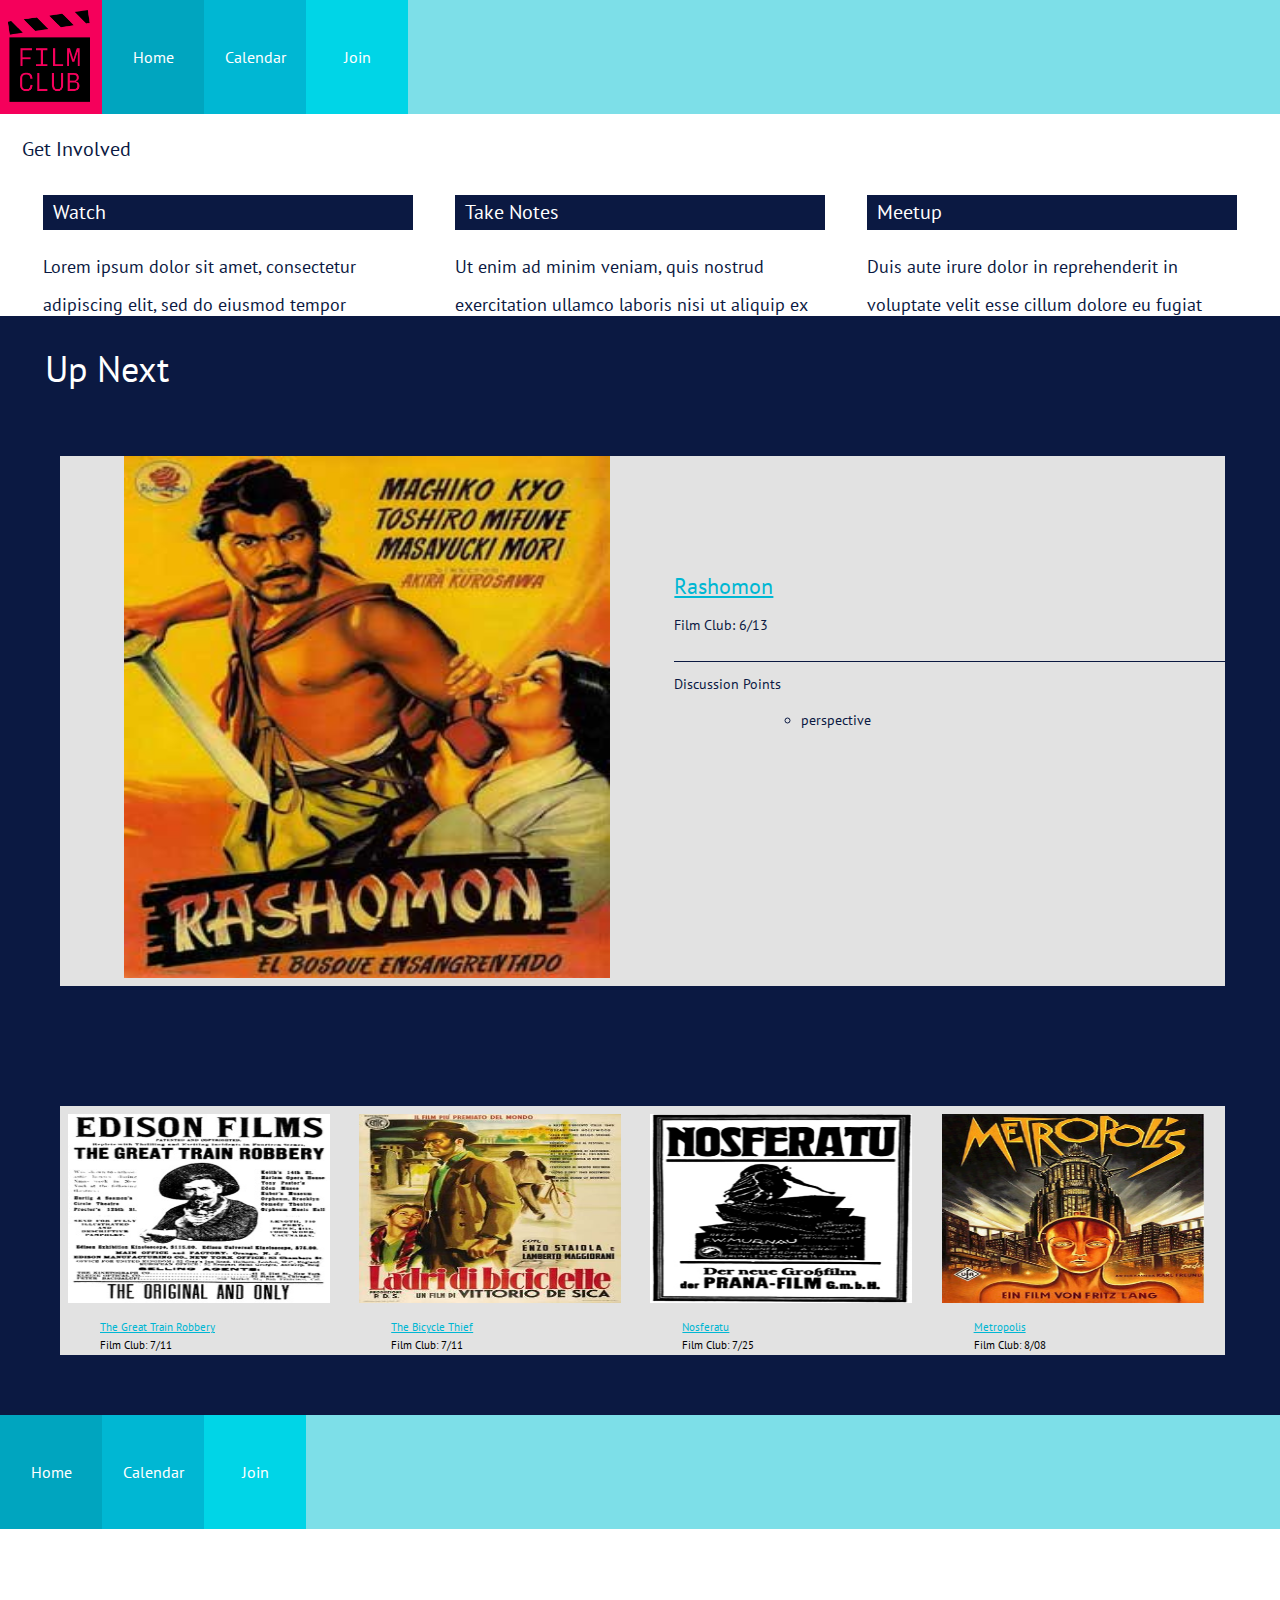
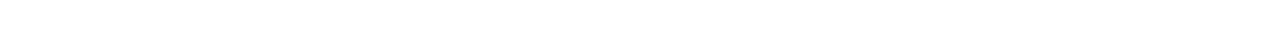
==== index.html @ 74c8f9a1 "updated footer on all pages to include nav, need to fix display on mobile. Adjusted calendar, need t" ====
<!DOCTYPE html>
<html>
  <head>
    <html lang="en">
    <meta charset="utf-8">
    <meta name="lang" content="">
    <meta name="viewport" content="width=device-width, initial-scale=1">
    <!--normalize-->
    <link rel="stylesheet" href="https://necolas.github.io/normalize.css/7.0.0/normalize.css">
    <link rel="stylesheet" href="https://maxcdn.bootstrapcdn.com/font-awesome/4.7.0/css/font-awesome.min.css">
    <link href="https://fonts.googleapis.com/css?family=PT+Sans:400,700" rel="stylesheet">
    <link rel="stylesheet" href="./css/main.css">
    <title>Film Club</title>
  </head>
  <body>
    <header class="navbar">
      <div class="logo-box">
        <div class="logo">
        </div>
      </div>
      <ul>
        <li><a href="index.html">Home</a></li>
        <li><a href="./calendar/index.html">Calendar</a></li>
        <li><a href="./join/index.html">Join</a></li>
      </ul>
    </header>
    <section>
      <h2>Get Involved</h2>
      <div class="involved">
        <div class="watch hz-blue">
          <h2 class="hz-blue-heading">Watch</h2>
          <p>Lorem ipsum dolor sit amet, consectetur adipiscing elit, sed do eiusmod tempor incididunt ut labore et dolore magna aliqua.</p>
          </div>

        <div class="notes hz-blue">
          <h2 class="hz-blue-heading">Take Notes</h2>
         <p>Ut enim ad minim veniam, quis nostrud exercitation ullamco laboris nisi ut aliquip ex ea commodo consequat.</p>

        </div>
        <div class="meetup hz-blue">
          <h2 class="hz-blue-heading">Meetup</h2>
         <p>Duis aute irure dolor in reprehenderit in voluptate velit esse cillum dolore eu fugiat nulla pariatur. Excepteur sint occaecat cupidatat non proident, sunt in culpa qui officia deserunt mollit anim id est laborum.</p>

        </div>
      </div>
      </section>
      <section>
        <div class="big-blue-box"><h2>Up Next</h2>
          <div class="white-box">
            <div class="rashomon">
              <img src="./images/rashomon-poster.jpg" alt="movie poster">
            </div>
            <div class="film-info">
            <h3><a href="https://www.youtube.com/watch?v=7QTrx3YNz7A&t=8s">Rashomon</a></h3>
            <p>Film Club: <b>6/13</b></p>
            <div class="hz-line"></div>
            <p>Discussion Points</p>
            <ul>
              <li id="disc">perspective</li>
              <li id="disc">balance</li>
              <li id="disc">movement</li>
              <li id="disc">emphasis</li>
              <li id="disc">space</li>
            </ul>
           </div>
         </div>

        <!--group of 4 film posters/dates-->
        <div class="upcoming-films">
          <div class="pic pic-one">
            <img src="./images/great-train-poster.jpg" alt="movie poster">
            <figcaption><a href="https://www.youtube.com/watch?v=zuto7qWrplc">The Great Train Robbery</a></figcaption>
            <figcaption class="film-club">Film Club: <strong>7/11</strong></figcaption>
          </div>
          <div class="pic pic-two">
            <img src="./images/bicycle-thief-poster.jpg" alt="movie poster">
            <figcaption><a href="https://www.youtube.com/watch?v=H3jnzXX9mXs">The Bicycle Thief</a></figcaption>
            <figcaption class="film-club">Film Club: <strong>7/11</strong></figcaption>
          </div>
           <div class="pic pic-three">
             <img src="./images/nosferatu-poster.jpg" alt="movie poster">
             <figcaption><a href="https://www.youtube.com/watch?v=FC6jFoYm3xs">Nosferatu</a></figcaption>
             <figcaption class="film-club">Film Club: <strong>7/25</strong></figcaption>
           </div>
           <div class="pic pic-four">
             <img src="./images/metropolis-poster.jpg" alt="movie poster">
             <figcaption><a href="https://www.youtube.com/watch?v=Q0NzALRJifI">Metropolis</a></figcaption>
             <figcaption class="film-club">Film Club: <strong> 8/08</strong></figcaption>
           </div>
         </div>
        </div>
        </div>
      </section>
      <footer>
        <ul>
          <li><a href="../home.html">Home</a></li>
          <li><a href="calendar.html">Calendar</a></li>
          <li><a href="../join/index.html">Join</a></li>
        </ul>

        <p><i class="fa fa-copyright" aria-hidden="true"></i>2017, Film Club</p>
      </footer>

  </body>
</html>
---- css/main.css ----
@font-face{ src: url('https://fonts.googleapis.com/css?family=PT+Sans:400,700');
font-family: 'PT Sans', sans-serif;
}

*{
  box-sizing: border-box;
}

body{
  color: #0B1942;
  background-color: #FFF;
  margin: 0;
  padding: 0;
  font-family: 'PT Sans', sans-serif;
  width: 100vw;
}

.navbar{
  background-color: #7DDFE8;
  width: 100%;
  height: 114px;
  margin: 0;
  padding: 0;
  display: flex;
  flex-flow: row nowrap;
  justify-content: flex-start;
}

.logo-box{
  margin: 0;
  position: absolute;
  height: 114px;
  width: 102px;
  background-color: #f5005B;
}

.logo{
  flex: 1 1 auto;
  position: absolute;
  background-color: #F5005B;
  background-position: top;
  height: 92px;
  width: 82px;
  margin-top: 10px;
  margin-right: 10px;
  margin-bottom: 14px;
  margin-left: 8px;
  background-size: cover;
  background-repeat: no-repeat;
  background-image: url('../images/filmclub.png');
}

ul{
  list-style: none;
  display: flex;
  flex-flow: column nowrap;
  margin: 0;
  padding: 0;
  padding-left: 102px;
  text-decoration: none;
  flex: 1 1 73%;
}
li{
  background-color: #00A5BF;
  height: 38px;
  width: 100%;
  text-align: center;
  margin: 0;
  padding: 0;
  padding-left: 102px;
  color: #FFF;
  line-height: 38px;
}

li>a{
  color: #FFF;
  text-decoration: none;
  padding-left: 102px;
}

footer li>a{
  padding-left: 0;
}

ul:first-child, ul:nth-child(3){
  margin: 0;
}

li:nth-of-type(2){
  background-color: #00B7D3;
}
li:nth-of-type(3){
  background-color: #00D5E7;
}

h2{
  font-family: 'PT Sans', sans-serif;
  font-size: 20px;
  font-weight: lighter;
}
p{
  font-family: 'PT Sans', sans-serif;
  font-size: 11px;
  line-height: 1.9;
}
section{
  text-align: left;
  margin: 22px;
}

.hz-blue-heading{
  background-color: #0B1942;
  color: #FFF;
  height: 35px;
  width: 100%;
  line-height: 35px;
  padding-left: 10px;
  font-family: 'PT Sans', sans-serif;
  font-size: 18px;
  font-weight: lighter;
}
section:nth-child(3){
  margin: 0;
}
.big-blue-box{
  display: flex;
  flex-direction: column;
  justify-content: space-between;
  align-items: flex-start;
  width: 100%;
  background: #0B1942;
  color: #FFF;
  font-family: 'PT Sans', sans-serif;
  font-weight: lighter;
  font-size: 28px;
}

.big-blue-box>h2{
  margin-top: 3.2vh;
  margin-bottom: 0.5vh;
  margin-left: 5vh;
  font-family: 'PT Sans', sans-serif;
  font-weight: lighter;
  font-size: 36px;
}

.white-box{
  background-color: #E2E2E2;
  width: 91%;
  height: 51vh;
  /*height: 48vh;*/
  margin: 4.688vw;
  flex: 1 1 100%;
  z-index: 1;
  display: flex;
  flex-flow: row nowrap;
  justify-content: space-between;
  align-items: center;
}

.rashomon{
  z-index: 2;
  margin: 0;
  flex: 1 1 50%;
}

.rashomon>img{
  height: 42vh;
  width: 38vw;
  margin: 0 3vw;
  margin-bottom: 3.5vh;
  /*height: 35vh;
  width: 37vw;*/
  padding: 0;
  /*margin: 0 5vw;
  margin-top: 0;
  margin-bottom: 7vw;*/
}
.film-info{
  /*z-index: 2;*/
  /*color: #00B7D3;*/
  flex: 1 1 48%;
}

h3{
  margin: 0;
}

h3>a{
  color: #00B7D3;
  margin: 0;
  font-family: 'PT Sans', sans-serif;
  font-weight: lighter;
  font-size: 22px;
  line-height: 0;
}


.film-info>p{
  font-family: 'PT Sans', sans-serif;
  font-weight: lighter;
  font-size: 14px;
  color: #0B1942;
  line-height: 1;
  margin-top: 15px;
  margin-bottom: 15px;
}

.hz-line{
  border-bottom: 1px solid #0B1942;
  margin-right: 25px;
}

.film-info>ul{
  height: 18vh;
}

hr{
margin: 15px 0;
margin-right: 20px;
color: #0B1942;
}
.white-box>ul{
  width: 44vw;
}

#disc{
  list-style: circle;
  color: #0B1942;
  background-color: inherit;
  font-family: 'PT Sans', sans-serif;
  margin-left: 25px;
  font-size: 14px;
  font-weight: lighter;
  /*height: 38px;*/
  width: 36vw;
  text-align: inherit;
  line-height: 0;
}

.upcoming-films{
  background-color: #E2E2E2;
  display: flex;
  flex-flow: row wrap;
  justify-content: center;
  align-content: flex-start;
  margin: 4.688vw;
  padding: 0;
  color: #000;
  width: 91vw;
}

.pic{
  flex: 1 1 48%;
}
.pic img{
  /*flex-basis: 45%;*/
  margin: 10px 10px;
  width: 90%;
  /*width: 41vw;*/
  height: 42vh;
}

section:nth-of-type(3){
  margin: 0;
}

figcaption>a{
  color: #00B7D3;
  font-family: 'PT Sans', sans-serif;
  font-weight: lighter;
  font-size: 11px;
  margin: 0;
  padding: 0;
  /*margin-left: 10px;*/
}

figcaption{
  color: ##0B1942;
  font-family: 'PT Sans', sans-serif;
  /*font-weight: lighter;*/
  font-size: 11px;
  margin: 0;
  margin-left: 3.125vw;
  line-height: 1.8px;
  padding: 8px 0;
}

footer{
  background-color: #7DDFE8;
  color: #FFF;
  text-align: center;
  height: 70px;
  text-align: center;
}

footer>p{
    margin: 0;
    font-size: 18px;
    line-height: 70px;
}

@media (min-width: 545px) {
  .involved{
    display: flex;
    flex-flow: row nowrap;
    justify-content: center;
    align-items: flex-start;
  }

  .watch, .notes, .meetup{
    margin: 0 10px;
  }

  .white-box{
    width: 91%;
    height: 67vh;
  }

  .rashomon>img{
    height: 58vh;
    width: 38vw;
    padding: 0;
    margin: 0 5vw;
  }

  .upcoming-films{
    flex-flow: row nowrap;
    justify-content: space-around;
}

  .pic img{
    /*flex-basis: 45%;*/
    margin: 8px;
    flex: 1 1 20%;
    /*width: 46%;*/
    height: 21vh;
  }

  ul{
    flex-flow: row nowrap;
  }
  li{
    height: 114px;
    width: 102px;
    padding-left: 0;
  }

  li>a{
    padding-left: 0;
    line-height: 114px;
  }

.involved{
  display: flex;
  flex-flow: row nowrap;
  justify-content: space-around;
  align-items: flex-start;
}

  .hz-blue{
    flex-basis: 30%;
  }

  .hz-blue-heading{
    font-size: 20px;
  }
  p{
    font-size: 18px;
    height: 28px;
    line-height: 38px;
  }
  footer>ul{
    padding-left: 0;
  }

  footer{

    text-align: center;
    height: 114px;
  }

  footer>p{
      margin: 0;
      font-size: 18px;
      line-height: 114px;
  }

}

@media (min-width: 769px) {

}
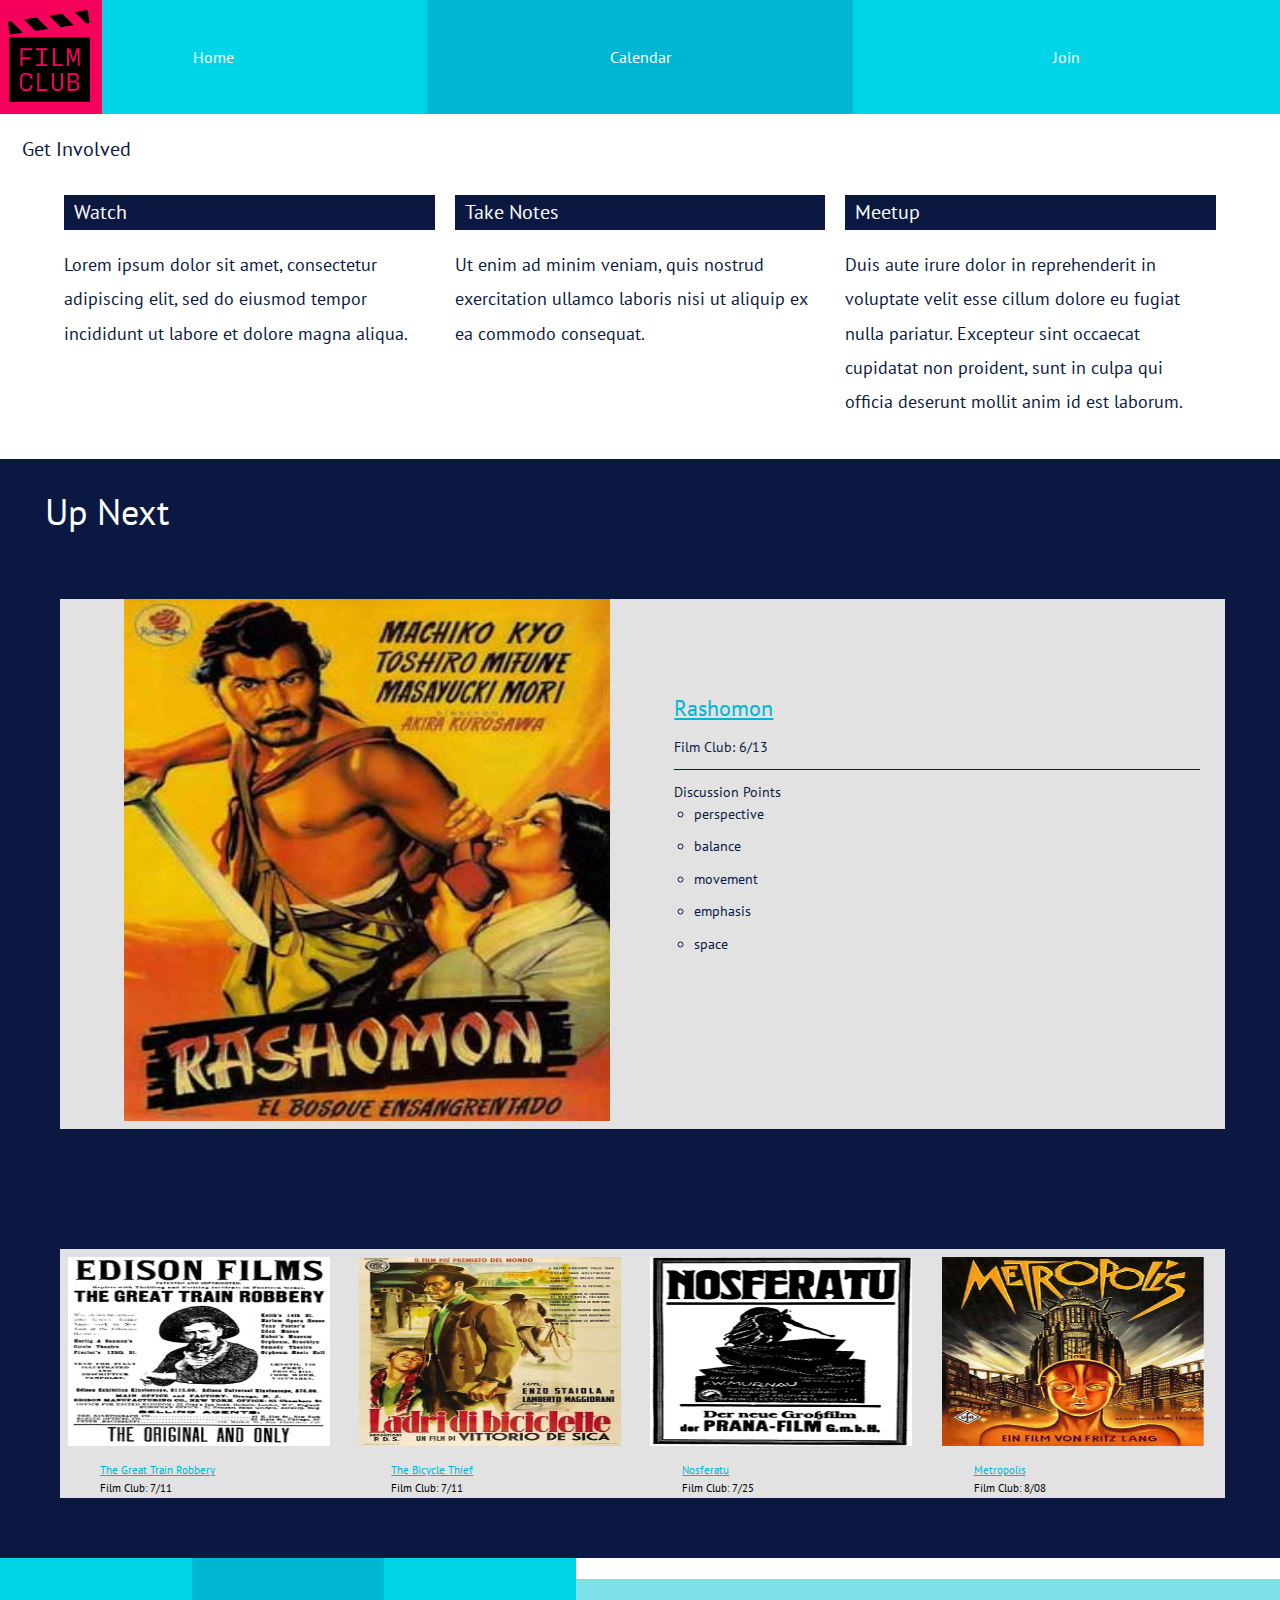
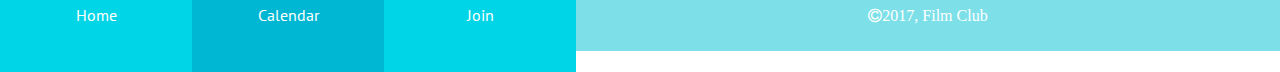
==== commit 041147a2: "updated home page tablet page and footer" ====
--- a/index.html
+++ b/index.html
@@ -1,105 +1,108 @@
 <!DOCTYPE html>
-<html>
-  <head>
-    <html lang="en">
-    <meta charset="utf-8">
-    <meta name="lang" content="">
-    <meta name="viewport" content="width=device-width, initial-scale=1">
-    <!--normalize-->
-    <link rel="stylesheet" href="https://necolas.github.io/normalize.css/7.0.0/normalize.css">
-    <link rel="stylesheet" href="https://maxcdn.bootstrapcdn.com/font-awesome/4.7.0/css/font-awesome.min.css">
-    <link href="https://fonts.googleapis.com/css?family=PT+Sans:400,700" rel="stylesheet">
-    <link rel="stylesheet" href="./css/main.css">
-    <title>Film Club</title>
-  </head>
-  <body>
-    <header class="navbar">
-      <div class="logo-box">
-        <div class="logo">
+<html lang="en">
+
+<head>
+  <meta charset="utf-8">
+  <meta name="viewport" content="width=device-width, initial-scale=1">
+  <!--normalize-->
+  <link rel="stylesheet" href="https://necolas.github.io/normalize.css/7.0.0/normalize.css">
+  <link rel="stylesheet" href="https://maxcdn.bootstrapcdn.com/font-awesome/4.7.0/css/font-awesome.min.css">
+  <link href="https://fonts.googleapis.com/css?family=PT+Sans:400,700" rel="stylesheet">
+  <link rel="stylesheet" href="./css/main.css">
+  <title>Film Club</title>
+</head>
+
+<body>
+  <header class="navbar">
+    <div class="logo-box">
+      <div class="logo">
+      </div>
+    </div>
+    <ul>
+      <li id="home"><a href="index.html">Home</a></li>
+      <li id="calendar"><a href="./calendar/index.html">Calendar</a></li>
+      <li id="join"><a href="./join/index.html">Join</a></li>
+    </ul>
+  </header>
+  <section>
+    <h2>Get Involved</h2>
+    <div class="involved">
+      <div class="watch hz-blue">
+        <h2 class="hz-blue-heading">Watch</h2>
+        <p>Lorem ipsum dolor sit amet, consectetur adipiscing elit, sed do eiusmod tempor incididunt ut labore et dolore magna aliqua.</p>
+      </div>
+
+      <div class="notes hz-blue">
+        <h2 class="hz-blue-heading">Take Notes</h2>
+        <p>Ut enim ad minim veniam, quis nostrud exercitation ullamco laboris nisi ut aliquip ex ea commodo consequat.</p>
+
+      </div>
+      <div class="meetup hz-blue">
+        <h2 class="hz-blue-heading">Meetup</h2>
+        <p>Duis aute irure dolor in reprehenderit in voluptate velit esse cillum dolore eu fugiat nulla pariatur. Excepteur sint occaecat cupidatat non proident, sunt in culpa qui officia deserunt mollit anim id est laborum.</p>
+
+      </div>
+    </div>
+  </section>
+  <section>
+    <div class="big-blue-box">
+      <h2>Up Next</h2>
+      <div class="white-box">
+        <div class="rashomon">
+          <img src="./images/rashomon-poster.jpg" alt="movie poster">
+        </div>
+        <div class="film-info">
+          <h3><a href="https://www.youtube.com/watch?v=7QTrx3YNz7A&t=8s">Rashomon</a></h3>
+          <p>Film Club: <b>6/13</b></p>
+          <div class="hz-line"></div>
+          <p>Discussion Points</p>
+          <ul id="disc">
+            <li id="disc">perspective</li>
+            <li id="disc">balance</li>
+            <li id="disc">movement</li>
+            <li id="disc">emphasis</li>
+            <li id="disc">space</li>
+          </ul>
         </div>
       </div>
-      <ul>
-        <li><a href="index.html">Home</a></li>
-        <li><a href="./calendar/index.html">Calendar</a></li>
-        <li><a href="./join/index.html">Join</a></li>
-      </ul>
-    </header>
-    <section>
-      <h2>Get Involved</h2>
-      <div class="involved">
-        <div class="watch hz-blue">
-          <h2 class="hz-blue-heading">Watch</h2>
-          <p>Lorem ipsum dolor sit amet, consectetur adipiscing elit, sed do eiusmod tempor incididunt ut labore et dolore magna aliqua.</p>
-          </div>
 
-        <div class="notes hz-blue">
-          <h2 class="hz-blue-heading">Take Notes</h2>
-         <p>Ut enim ad minim veniam, quis nostrud exercitation ullamco laboris nisi ut aliquip ex ea commodo consequat.</p>
-
+      <!--group of 4 film posters/dates-->
+      <div class="upcoming-films">
+        <div class="pic pic-one">
+          <img src="./images/great-train-poster.jpg" alt="movie poster">
+          <figcaption><a href="https://www.youtube.com/watch?v=zuto7qWrplc">The Great Train Robbery</a></figcaption>
+          <figcaption class="film-club">Film Club: <strong>7/11</strong></figcaption>
         </div>
-        <div class="meetup hz-blue">
-          <h2 class="hz-blue-heading">Meetup</h2>
-         <p>Duis aute irure dolor in reprehenderit in voluptate velit esse cillum dolore eu fugiat nulla pariatur. Excepteur sint occaecat cupidatat non proident, sunt in culpa qui officia deserunt mollit anim id est laborum.</p>
-
+        <div class="pic pic-two">
+          <img src="./images/bicycle-thief-poster.jpg" alt="movie poster">
+          <figcaption><a href="https://www.youtube.com/watch?v=H3jnzXX9mXs">The Bicycle Thief</a></figcaption>
+          <figcaption class="film-club">Film Club: <strong>7/11</strong></figcaption>
+        </div>
+        <div class="pic pic-three">
+          <img src="./images/nosferatu-poster.jpg" alt="movie poster">
+          <figcaption><a href="https://www.youtube.com/watch?v=FC6jFoYm3xs">Nosferatu</a></figcaption>
+          <figcaption class="film-club">Film Club: <strong>7/25</strong></figcaption>
+        </div>
+        <div class="pic pic-four">
+          <img src="./images/metropolis-poster.jpg" alt="movie poster">
+          <figcaption><a href="https://www.youtube.com/watch?v=Q0NzALRJifI">Metropolis</a></figcaption>
+          <figcaption class="film-club">Film Club: <strong> 8/08</strong></figcaption>
         </div>
       </div>
-      </section>
-      <section>
-        <div class="big-blue-box"><h2>Up Next</h2>
-          <div class="white-box">
-            <div class="rashomon">
-              <img src="./images/rashomon-poster.jpg" alt="movie poster">
-            </div>
-            <div class="film-info">
-            <h3><a href="https://www.youtube.com/watch?v=7QTrx3YNz7A&t=8s">Rashomon</a></h3>
-            <p>Film Club: <b>6/13</b></p>
-            <div class="hz-line"></div>
-            <p>Discussion Points</p>
-            <ul>
-              <li id="disc">perspective</li>
-              <li id="disc">balance</li>
-              <li id="disc">movement</li>
-              <li id="disc">emphasis</li>
-              <li id="disc">space</li>
-            </ul>
-           </div>
-         </div>
+    </div>
+    </div>
+  </section>
+  <footer>
+    <div class="footer-flex">
+      <ul class = "footer">
+        <li id="home"><a href="../index.html">Home</a></li>
+        <li id="calendar"><a href="./index.html">Calendar</a></li>
+        <li id="join"><a href="../join/index.html">Join</a></li>
+      </ul>
+      <div class="copyright"><i class="fa fa-copyright" aria-hidden="true">2017, Film Club</i></div>
+    </div>
+  </footer>
 
-        <!--group of 4 film posters/dates-->
-        <div class="upcoming-films">
-          <div class="pic pic-one">
-            <img src="./images/great-train-poster.jpg" alt="movie poster">
-            <figcaption><a href="https://www.youtube.com/watch?v=zuto7qWrplc">The Great Train Robbery</a></figcaption>
-            <figcaption class="film-club">Film Club: <strong>7/11</strong></figcaption>
-          </div>
-          <div class="pic pic-two">
-            <img src="./images/bicycle-thief-poster.jpg" alt="movie poster">
-            <figcaption><a href="https://www.youtube.com/watch?v=H3jnzXX9mXs">The Bicycle Thief</a></figcaption>
-            <figcaption class="film-club">Film Club: <strong>7/11</strong></figcaption>
-          </div>
-           <div class="pic pic-three">
-             <img src="./images/nosferatu-poster.jpg" alt="movie poster">
-             <figcaption><a href="https://www.youtube.com/watch?v=FC6jFoYm3xs">Nosferatu</a></figcaption>
-             <figcaption class="film-club">Film Club: <strong>7/25</strong></figcaption>
-           </div>
-           <div class="pic pic-four">
-             <img src="./images/metropolis-poster.jpg" alt="movie poster">
-             <figcaption><a href="https://www.youtube.com/watch?v=Q0NzALRJifI">Metropolis</a></figcaption>
-             <figcaption class="film-club">Film Club: <strong> 8/08</strong></figcaption>
-           </div>
-         </div>
-        </div>
-        </div>
-      </section>
-      <footer>
-        <ul>
-          <li><a href="../home.html">Home</a></li>
-          <li><a href="calendar.html">Calendar</a></li>
-          <li><a href="../join/index.html">Join</a></li>
-        </ul>
+</body>
 
-        <p><i class="fa fa-copyright" aria-hidden="true"></i>2017, Film Club</p>
-      </footer>
-
-  </body>
 </html>
--- a/css/main.css
+++ b/css/main.css
@@ -1,12 +1,13 @@
-@font-face{ src: url('https://fonts.googleapis.com/css?family=PT+Sans:400,700');
-font-family: 'PT Sans', sans-serif;
-}
-
-*{
+@font-face {
+  src: url('https://fonts.googleapis.com/css?family=PT+Sans:400,700');
+  font-family: 'PT Sans', sans-serif;
+}
+
+* {
   box-sizing: border-box;
 }
 
-body{
+body {
   color: #0B1942;
   background-color: #FFF;
   margin: 0;
@@ -14,8 +15,8 @@
   font-family: 'PT Sans', sans-serif;
   width: 100vw;
 }
-
-.navbar{
+/*------------navbar------------------*/
+.navbar {
   background-color: #7DDFE8;
   width: 100%;
   height: 114px;
@@ -26,7 +27,7 @@
   justify-content: flex-start;
 }
 
-.logo-box{
+.logo-box {
   margin: 0;
   position: absolute;
   height: 114px;
@@ -34,7 +35,7 @@
   background-color: #f5005B;
 }
 
-.logo{
+.logo {
   flex: 1 1 auto;
   position: absolute;
   background-color: #F5005B;
@@ -50,65 +51,75 @@
   background-image: url('../images/filmclub.png');
 }
 
-ul{
+ul {
   list-style: none;
   display: flex;
   flex-flow: column nowrap;
   margin: 0;
   padding: 0;
-  padding-left: 102px;
   text-decoration: none;
   flex: 1 1 73%;
 }
-li{
+
+li {
   background-color: #00A5BF;
   height: 38px;
   width: 100%;
   text-align: center;
   margin: 0;
   padding: 0;
-  padding-left: 102px;
+  /*padding-left: 102px;*/
   color: #FFF;
   line-height: 38px;
 }
 
-li>a{
+li>a {
   color: #FFF;
   text-decoration: none;
-  padding-left: 102px;
-}
-
-footer li>a{
-  padding-left: 0;
-}
-
-ul:first-child, ul:nth-child(3){
-  margin: 0;
-}
-
-li:nth-of-type(2){
+  text-align: center;
+  /*padding-left: 102px;*/
+}
+
+ul:first-child, ul:nth-child(3) {
+  margin: 0;
+}
+
+ul>li>a{
+  margin: 0;
+}
+
+#home {
+  background-color: #00D5E7;
+}
+
+#calendar {
   background-color: #00B7D3;
 }
-li:nth-of-type(3){
+
+#join{
   background-color: #00D5E7;
-}
-
-h2{
+
+}
+/*-------------body---------------------*/
+
+h2 {
   font-family: 'PT Sans', sans-serif;
   font-size: 20px;
   font-weight: lighter;
 }
-p{
+
+p {
   font-family: 'PT Sans', sans-serif;
   font-size: 11px;
   line-height: 1.9;
 }
-section{
+
+section {
   text-align: left;
   margin: 22px;
 }
 
-.hz-blue-heading{
+.hz-blue-heading {
   background-color: #0B1942;
   color: #FFF;
   height: 35px;
@@ -119,10 +130,12 @@
   font-size: 18px;
   font-weight: lighter;
 }
-section:nth-child(3){
-  margin: 0;
-}
-.big-blue-box{
+
+section:nth-child(3) {
+  margin: 0;
+}
+/*---------Blue container-----------------*/
+.big-blue-box {
   display: flex;
   flex-direction: column;
   justify-content: space-between;
@@ -135,7 +148,7 @@
   font-size: 28px;
 }
 
-.big-blue-box>h2{
+.big-blue-box>h2 {
   margin-top: 3.2vh;
   margin-bottom: 0.5vh;
   margin-left: 5vh;
@@ -143,8 +156,8 @@
   font-weight: lighter;
   font-size: 36px;
 }
-
-.white-box{
+/*----------white box inside blue box------------*/
+.white-box {
   background-color: #E2E2E2;
   width: 91%;
   height: 51vh;
@@ -157,18 +170,20 @@
   justify-content: space-between;
   align-items: center;
 }
-
-.rashomon{
+/*---------Rashomon pic section-----------------*/
+.rashomon {
   z-index: 2;
   margin: 0;
   flex: 1 1 50%;
 }
 
-.rashomon>img{
-  height: 42vh;
-  width: 38vw;
+.rashomon>img {
+  /*height: 42vh;
+  width: 38vw;*/
+  height: 55vw;
+  width: 86%;
   margin: 0 3vw;
-  margin-bottom: 3.5vh;
+  margin-bottom: 4vw;
   /*height: 35vh;
   width: 37vw;*/
   padding: 0;
@@ -176,17 +191,26 @@
   margin-top: 0;
   margin-bottom: 7vw;*/
 }
-.film-info{
+
+.film-info {
   /*z-index: 2;*/
   /*color: #00B7D3;*/
   flex: 1 1 48%;
 }
 
-h3{
-  margin: 0;
-}
-
-h3>a{
+.film-info>ul~#disc{
+  padding-left: 0;
+  flex-flow: column, nowrap;
+}
+.film-info li~#disc{
+  padding-left: 0;
+}
+
+h3 {
+  margin: 0;
+}
+
+h3>a {
   color: #00B7D3;
   margin: 0;
   font-family: 'PT Sans', sans-serif;
@@ -195,8 +219,7 @@
   line-height: 0;
 }
 
-
-.film-info>p{
+.film-info>p {
   font-family: 'PT Sans', sans-serif;
   font-weight: lighter;
   font-size: 14px;
@@ -206,30 +229,31 @@
   margin-bottom: 15px;
 }
 
-.hz-line{
+.hz-line {
   border-bottom: 1px solid #0B1942;
   margin-right: 25px;
 }
 
-.film-info>ul{
+.film-info>ul {
   height: 18vh;
 }
 
-hr{
-margin: 15px 0;
-margin-right: 20px;
-color: #0B1942;
-}
-.white-box>ul{
+hr {
+  margin: 15px 0;
+  margin-right: 20px;
+  color: #0B1942;
+}
+
+.white-box>ul {
   width: 44vw;
 }
 
-#disc{
+#disc {
   list-style: circle;
   color: #0B1942;
   background-color: inherit;
   font-family: 'PT Sans', sans-serif;
-  margin-left: 25px;
+  margin-left: 10px;
   font-size: 14px;
   font-weight: lighter;
   /*height: 38px;*/
@@ -237,8 +261,8 @@
   text-align: inherit;
   line-height: 0;
 }
-
-.upcoming-films{
+/*----------group of 4 posters----------------*/
+.upcoming-films {
   background-color: #E2E2E2;
   display: flex;
   flex-flow: row wrap;
@@ -250,22 +274,17 @@
   width: 91vw;
 }
 
-.pic{
+.pic {
   flex: 1 1 48%;
 }
-.pic img{
-  /*flex-basis: 45%;*/
+
+.pic img {
   margin: 10px 10px;
   width: 90%;
-  /*width: 41vw;*/
   height: 42vh;
 }
 
-section:nth-of-type(3){
-  margin: 0;
-}
-
-figcaption>a{
+figcaption>a {
   color: #00B7D3;
   font-family: 'PT Sans', sans-serif;
   font-weight: lighter;
@@ -275,7 +294,7 @@
   /*margin-left: 10px;*/
 }
 
-figcaption{
+figcaption {
   color: ##0B1942;
   font-family: 'PT Sans', sans-serif;
   /*font-weight: lighter;*/
@@ -285,109 +304,149 @@
   line-height: 1.8px;
   padding: 8px 0;
 }
-
-footer{
+/*------------footer-------------------*/
+footer li>a, footer ul>li, footer li {
+  padding-left: 0;
+}
+
+footer {
+  /*background-color: #7DDFE8;
+  color: #FFF;
+  /*text-align: center;*/
+  /*height: 114px;
+  width: 100%;*/
+  /*text-align: center;*/
+  /*margin: 0;
+  padding: 0;*/*/
+  /*display: flex;
+  flex-flow: row nowrap;
+  justify-content: flex-start;*/
+}
+
+footer>ul, footer>i{
+  padding-left: 0;
+  /*flex-basis: 100%;*/
+}
+.fa-copyright{
+  width: 100%;
+  height: 72px;
+  color: #FFF;
   background-color: #7DDFE8;
-  color: #FFF;
   text-align: center;
-  height: 70px;
-  text-align: center;
-}
-
-footer>p{
-    margin: 0;
-    font-size: 18px;
-    line-height: 70px;
-}
-
+  line-height: 72px;
+}
+
+/*------------------TABLET-----------------------*/
 @media (min-width: 545px) {
-  .involved{
+    /*-------3 par sections--------*/
+
+  .hz-blue {
+    flex-basis: 30%;
+  }
+  .hz-blue-heading {
+    font-size: 20px;
+  }
+
+  .involved {
     display: flex;
     flex-flow: row nowrap;
     justify-content: center;
+    /*or space-around*/
     align-items: flex-start;
   }
 
-  .watch, .notes, .meetup{
+  .watch, .notes, .meetup {
     margin: 0 10px;
   }
 
-  .white-box{
+  p {
+    font-size: 18px;
+    line-height: 1.9;
+  }
+  /*-------white box for Rashomon------*/
+  .white-box {
     width: 91%;
     height: 67vh;
   }
-
-  .rashomon>img{
+  .rashomon>img {
     height: 58vh;
     width: 38vw;
     padding: 0;
     margin: 0 5vw;
   }
 
-  .upcoming-films{
+  /*-------4 posters----------*/
+  .upcoming-films {
     flex-flow: row nowrap;
     justify-content: space-around;
-}
-
-  .pic img{
+  }
+  .pic img {
     /*flex-basis: 45%;*/
     margin: 8px;
     flex: 1 1 20%;
     /*width: 46%;*/
     height: 21vh;
   }
-
-  ul{
+  ul {
     flex-flow: row nowrap;
   }
-  li{
-    height: 114px;
-    width: 102px;
+/*---------------info column beside Rashomon pic*/
+h3{
+  margin-top: -70px;
+}
+
+.film-info>ul{
+  flex-flow: column nowrap;
+  padding-left: 0;
+}
+
+#disc{
+  margin-left: 10px;
+}
+li {
+  height: 114px;
+  /*width: 102px;*/
+  padding-left: 0;
+}
+li>a {
+  padding-left: 0;
+  line-height: 114px;
+}
+/*-----footer-----------*/
+.footer-flex{
+  display: flex;
+  flex-flow: row nowrap;
+  justify-content: flex-start;
+  align-items: flex-start;
+}
+
+  footer>ul {
     padding-left: 0;
-  }
-
-  li>a{
-    padding-left: 0;
-    line-height: 114px;
-  }
-
-.involved{
-  display: flex;
-  flex-flow: row nowrap;
-  justify-content: space-around;
-  align-items: flex-start;
-}
-
-  .hz-blue{
-    flex-basis: 30%;
-  }
-
-  .hz-blue-heading{
-    font-size: 20px;
-  }
-  p{
-    font-size: 18px;
-    height: 28px;
-    line-height: 38px;
-  }
-  footer>ul{
-    padding-left: 0;
-  }
-
-  footer{
-
+    flex: 0 1 45%;
+  }
+
+  footer {
     text-align: center;
     height: 114px;
   }
-
-  footer>p{
-      margin: 0;
-      font-size: 18px;
-      line-height: 114px;
-  }
-
-}
-
-@media (min-width: 769px) {
-
-}
+  .copyright{
+    flex: 1 1 auto;
+    /*width: 100%;*/
+    height: 114px;
+    line-height: 114px;
+    text-align: right;
+    margin-left: auto;
+
+  }
+
+  ul.footer{
+    flex: 0 1 45%;
+  }
+  footer>p {
+    margin: 0;
+    font-size: 18px;
+    line-height: 114px;
+  }
+}
+
+@media (min-width: 769px) {}
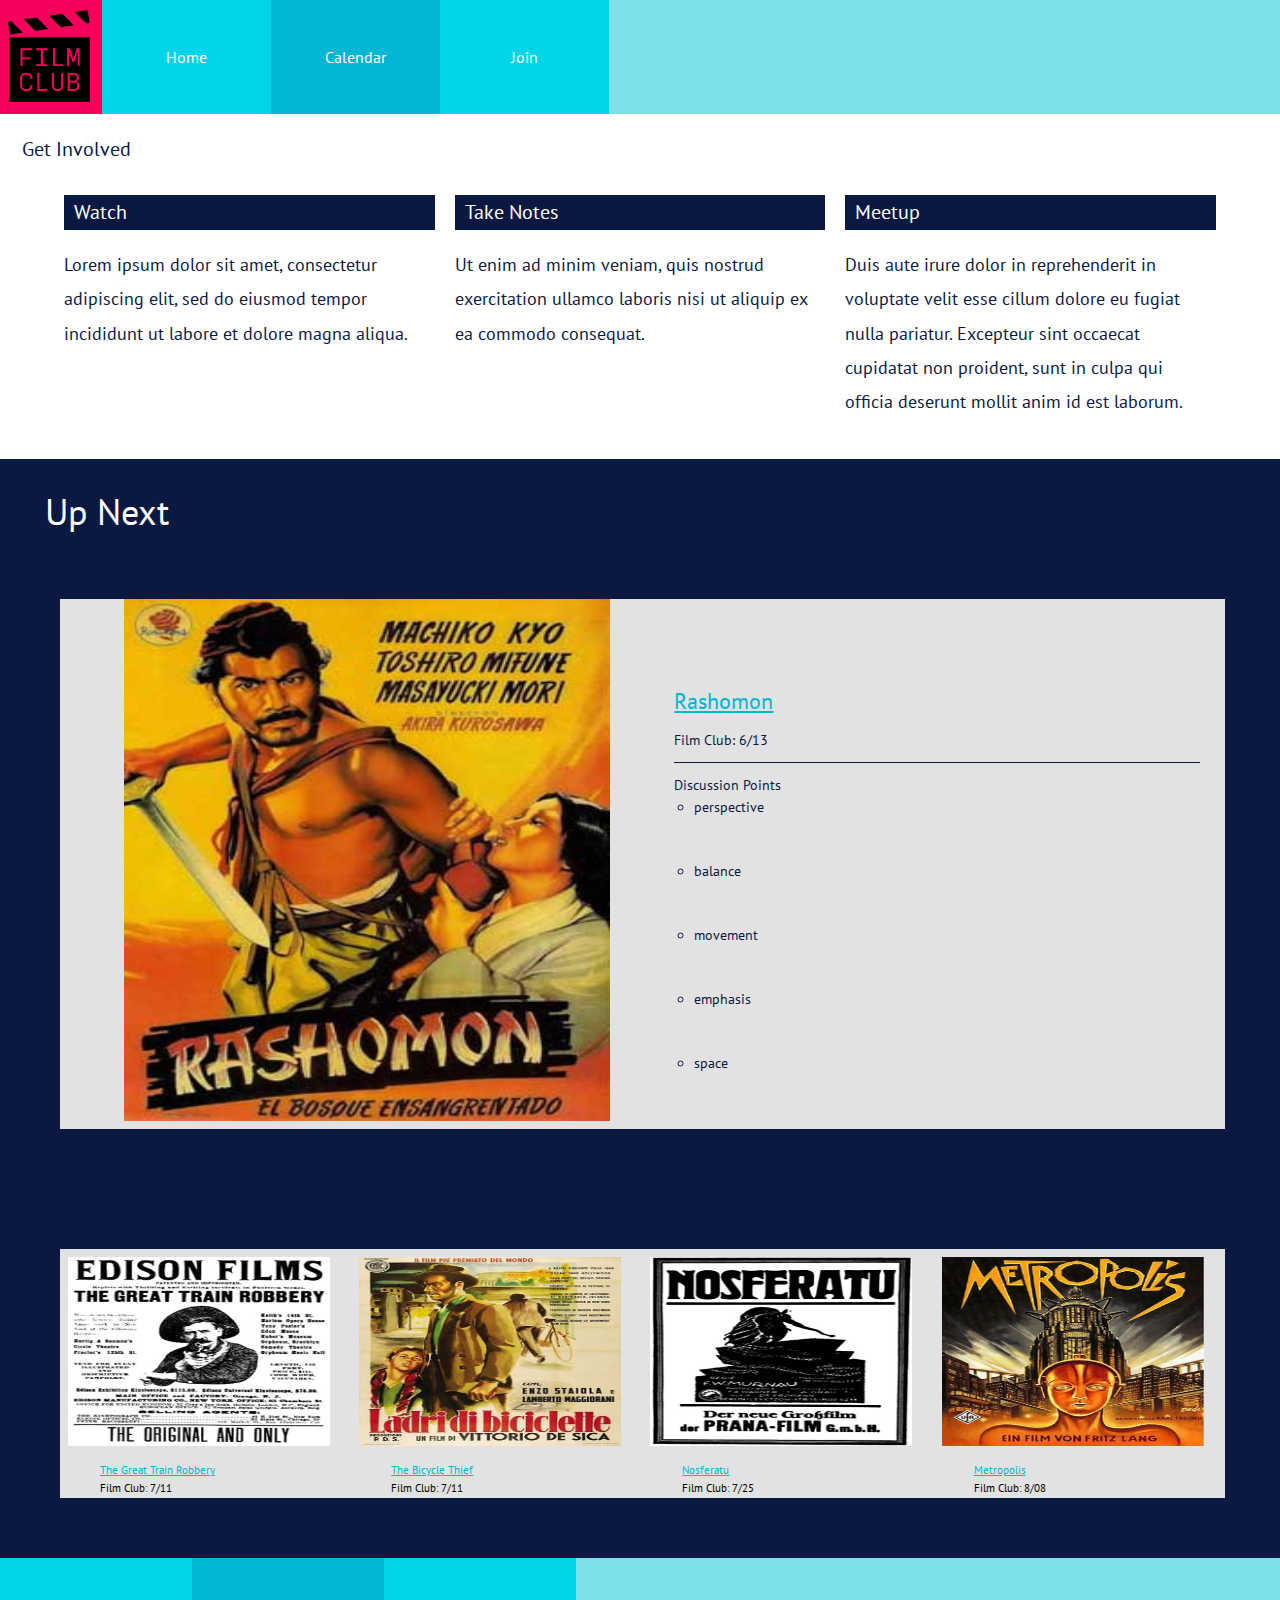
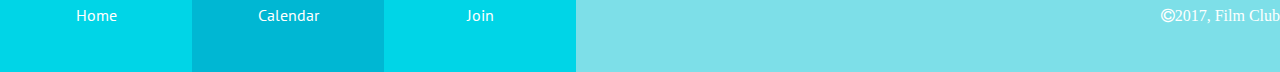
==== commit 40598103: "fixed header and navbar in phone and tablet home page" ====
--- a/index.html
+++ b/index.html
@@ -18,7 +18,7 @@
       <div class="logo">
       </div>
     </div>
-    <ul>
+    <ul class="header">
       <li id="home"><a href="index.html">Home</a></li>
       <li id="calendar"><a href="./calendar/index.html">Calendar</a></li>
       <li id="join"><a href="./join/index.html">Join</a></li>
--- a/css/main.css
+++ b/css/main.css
@@ -50,8 +50,7 @@
   background-repeat: no-repeat;
   background-image: url('../images/filmclub.png');
 }
-
-ul {
+ul[class="header"] {
   list-style: none;
   display: flex;
   flex-flow: column nowrap;
@@ -61,32 +60,25 @@
   flex: 1 1 73%;
 }
 
-li {
+ul[class="header"]>li {
   background-color: #00A5BF;
   height: 38px;
   width: 100%;
   text-align: center;
   margin: 0;
   padding: 0;
-  /*padding-left: 102px;*/
+  padding-left: 102px;
   color: #FFF;
   line-height: 38px;
 }
 
-li>a {
+ul[class="header"]>li>a {
   color: #FFF;
   text-decoration: none;
   text-align: center;
   /*padding-left: 102px;*/
 }
 
-ul:first-child, ul:nth-child(3) {
-  margin: 0;
-}
-
-ul>li>a{
-  margin: 0;
-}
 
 #home {
   background-color: #00D5E7;
@@ -191,6 +183,13 @@
   margin-top: 0;
   margin-bottom: 7vw;*/
 }
+ul #disc{
+  height: 5vw;
+}
+
+/*li #disc{
+  /*padding-left: 15px;
+  }*/
 
 .film-info {
   /*z-index: 2;*/
@@ -253,7 +252,7 @@
   color: #0B1942;
   background-color: inherit;
   font-family: 'PT Sans', sans-serif;
-  margin-left: 10px;
+  margin-left: -11px;
   font-size: 14px;
   font-weight: lighter;
   /*height: 38px;*/
@@ -305,22 +304,37 @@
   padding: 8px 0;
 }
 /*------------footer-------------------*/
+
+ul.footer {
+  list-style: none;
+  /*display: flex;
+  flex-flow: column nowrap;*/
+  margin: 0;
+  padding: 0;
+  text-decoration: none;
+  /*flex: 1 1 73%;*/
+}
+
+ul[class="footer"]>li {
+  background-color: #00A5BF;
+  height: 38px;
+  width: 100%;
+  text-align: center;
+  margin: 0;
+  padding: 0;
+  /*padding-left: 102px;*/
+  color: #FFF;
+  line-height: 38px;
+}
+
+ul[class="footer"]>li>a {
+  color: #FFF;
+  text-decoration: none;
+  text-align: center;
+  /*padding-left: 102px;*/
+}
 footer li>a, footer ul>li, footer li {
   padding-left: 0;
-}
-
-footer {
-  /*background-color: #7DDFE8;
-  color: #FFF;
-  /*text-align: center;*/
-  /*height: 114px;
-  width: 100%;*/
-  /*text-align: center;*/
-  /*margin: 0;
-  padding: 0;*/*/
-  /*display: flex;
-  flex-flow: row nowrap;
-  justify-content: flex-start;*/
 }
 
 footer>ul, footer>i{
@@ -339,6 +353,29 @@
 /*------------------TABLET-----------------------*/
 @media (min-width: 545px) {
     /*-------3 par sections--------*/
+
+    ul[class="header"] {
+      flex-flow: row nowrap;
+      flex: 0 1 60%;
+      margin-left: 102px;
+    }
+
+    ul[class="header"]>li {
+      height: 114px;
+      width: 22%;
+      /*width: 100%;*/
+      padding-left: 0;
+      margin-left: 0;
+      line-height: 114px;
+    }
+    ul[class="header"]:first-child{
+      margin-left: 102px;
+    }
+
+    ul[class="header"]>li>a {
+      /*text-align: center;*/
+      margin-left: 0;
+    }
 
   .hz-blue {
     flex-basis: 30%;
@@ -413,6 +450,27 @@
   line-height: 114px;
 }
 /*-----footer-----------*/
+
+
+
+
+}
+.copyright{
+  /*width: 100%;
+  height: 72px;
+  color: #FFF;
+  background-color: #7DDFE8;
+  text-align: center;
+  line-height: 72px;*/
+}
+.fa-copyright{
+  height: 114px;
+  text-align: right;
+  line-height: 114px;
+}
+
+
+/*------------footer already here*/
 .footer-flex{
   display: flex;
   flex-flow: row nowrap;
@@ -420,28 +478,37 @@
   align-items: flex-start;
 }
 
-  footer>ul {
+  ul.footer {
+    display: flex;
+    flex-flow: row nowrap;
+    justify-content: flex-start;
+    align-items: flex-start;
     padding-left: 0;
     flex: 0 1 45%;
   }
-
+  ul.footer>li {
+    height: 114px;
+    text-align: center;
+    line-height: 114px;
+  }
   footer {
     text-align: center;
     height: 114px;
   }
   .copyright{
     flex: 1 1 auto;
-    /*width: 100%;*/
     height: 114px;
     line-height: 114px;
     text-align: right;
     margin-left: auto;
 
   }
-
-  ul.footer{
-    flex: 0 1 45%;
-  }
+.fa-copyright{
+  height: 114px;
+  text-align: right;
+  line-height: 114px;
+}
+
   footer>p {
     margin: 0;
     font-size: 18px;
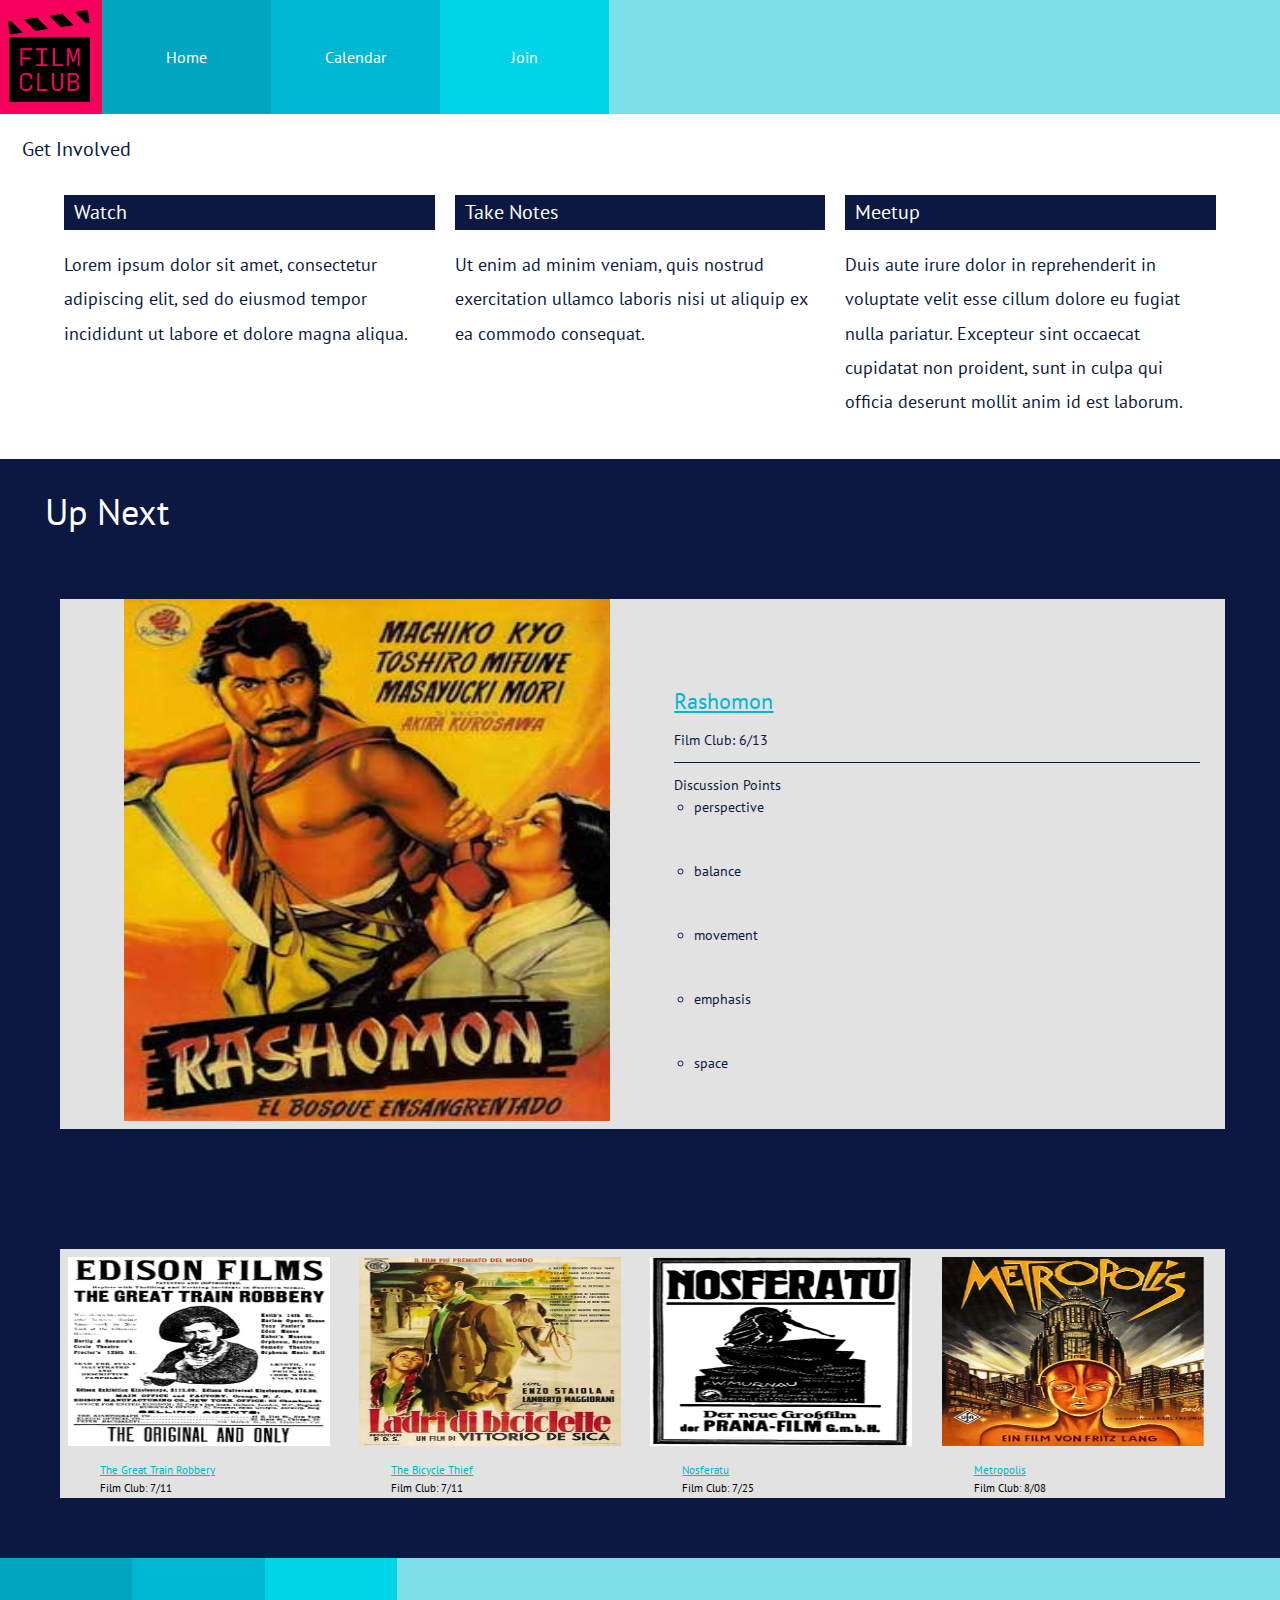
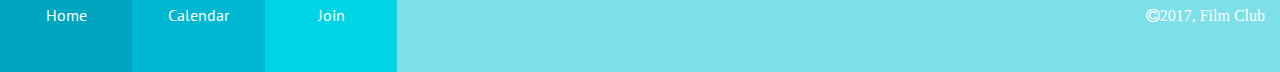
==== commit e03dafe3: "corrected footer in calendar and cleaned up unnecessary code in home page" ====
--- a/index.html
+++ b/index.html
@@ -95,8 +95,8 @@
   <footer>
     <div class="footer-flex">
       <ul class = "footer">
-        <li id="home"><a href="../index.html">Home</a></li>
-        <li id="calendar"><a href="./index.html">Calendar</a></li>
+        <li id="home"><a href="./index.html">Home</a></li>
+        <li id="calendar"><a href="../calendar/index.html">Calendar</a></li>
         <li id="join"><a href="../join/index.html">Join</a></li>
       </ul>
       <div class="copyright"><i class="fa fa-copyright" aria-hidden="true">2017, Film Club</i></div>
--- a/css/main.css
+++ b/css/main.css
@@ -1,7 +1,11 @@
+
+
 @font-face {
   src: url('https://fonts.googleapis.com/css?family=PT+Sans:400,700');
   font-family: 'PT Sans', sans-serif;
 }
+
+
 
 * {
   box-sizing: border-box;
@@ -81,7 +85,7 @@
 
 
 #home {
-  background-color: #00D5E7;
+  background-color: #00A5BF;
 }
 
 #calendar {
@@ -305,17 +309,16 @@
 }
 /*------------footer-------------------*/
 
-ul.footer {
+.footer {
   list-style: none;
-  /*display: flex;
-  flex-flow: column nowrap;*/
+  /*display: flex;*/
+  /*flex-flow: column nowrap;*/
+  width: 100%;
   margin: 0;
   padding: 0;
   text-decoration: none;
-  /*flex: 1 1 73%;*/
-}
-
-ul[class="footer"]>li {
+}
+.footer>li {
   background-color: #00A5BF;
   height: 38px;
   width: 100%;
@@ -327,21 +330,14 @@
   line-height: 38px;
 }
 
-ul[class="footer"]>li>a {
+.footer a {
   color: #FFF;
   text-decoration: none;
   text-align: center;
   /*padding-left: 102px;*/
 }
-footer li>a, footer ul>li, footer li {
-  padding-left: 0;
-}
-
-footer>ul, footer>i{
-  padding-left: 0;
-  /*flex-basis: 100%;*/
-}
-.fa-copyright{
+
+.copyright{
   width: 100%;
   height: 72px;
   color: #FFF;
@@ -350,9 +346,20 @@
   line-height: 72px;
 }
 
+.fa-copyright{
+  width: 100%;
+  height: 72px;
+  color: #FFF;
+  background-color: #7DDFE8;
+  text-align: center;
+  line-height: 72px;
+}
+
+
 /*------------------TABLET-----------------------*/
+
+
 @media (min-width: 545px) {
-    /*-------3 par sections--------*/
 
     ul[class="header"] {
       flex-flow: row nowrap;
@@ -452,25 +459,6 @@
 /*-----footer-----------*/
 
 
-
-
-}
-.copyright{
-  /*width: 100%;
-  height: 72px;
-  color: #FFF;
-  background-color: #7DDFE8;
-  text-align: center;
-  line-height: 72px;*/
-}
-.fa-copyright{
-  height: 114px;
-  text-align: right;
-  line-height: 114px;
-}
-
-
-/*------------footer already here*/
 .footer-flex{
   display: flex;
   flex-flow: row nowrap;
@@ -492,28 +480,27 @@
     line-height: 114px;
   }
   footer {
-    text-align: center;
-    height: 114px;
-  }
+    /*text-align: center;
+    height: 114px;*/
+  }
+
   .copyright{
     flex: 1 1 auto;
     height: 114px;
     line-height: 114px;
     text-align: right;
     margin-left: auto;
-
-  }
+  }
+
 .fa-copyright{
   height: 114px;
   text-align: right;
   line-height: 114px;
-}
-
-  footer>p {
-    margin: 0;
-    font-size: 18px;
-    line-height: 114px;
-  }
-}
-
-@media (min-width: 769px) {}
+  padding-right: 15px;
+}
+
+}
+
+@media (min-width: 769px) {
+
+}
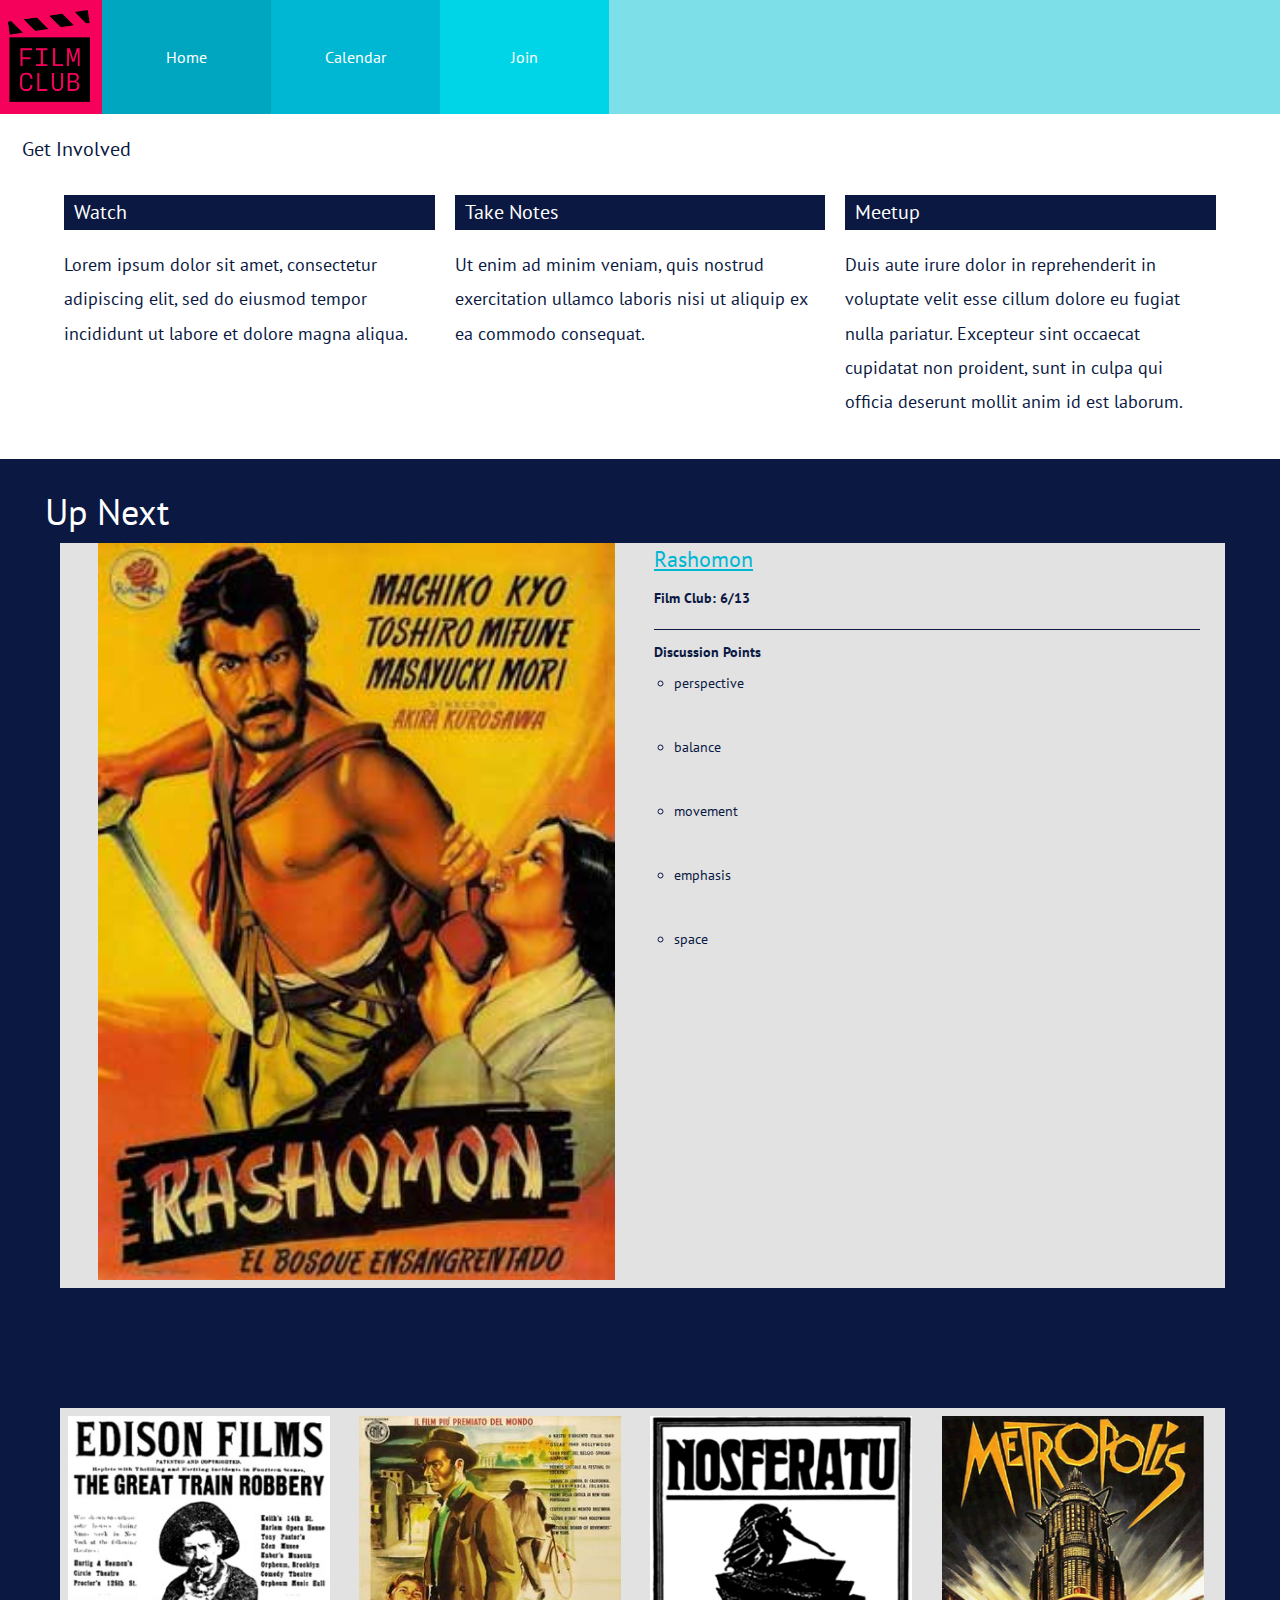
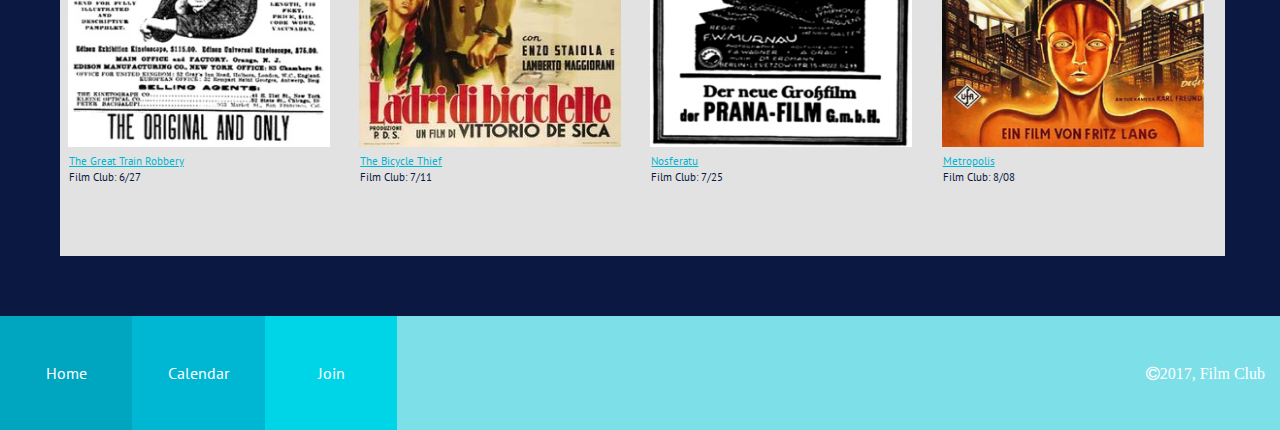
==== commit 16736df0: "completed tablet home page" ====
--- a/index.html
+++ b/index.html
@@ -70,22 +70,22 @@
       <div class="upcoming-films">
         <div class="pic pic-one">
           <img src="./images/great-train-poster.jpg" alt="movie poster">
-          <figcaption><a href="https://www.youtube.com/watch?v=zuto7qWrplc">The Great Train Robbery</a></figcaption>
-          <figcaption class="film-club">Film Club: <strong>7/11</strong></figcaption>
+          <h6 class="movie-title"><a href="https://www.youtube.com/watch?v=zuto7qWrplc">The Great Train Robbery</a></h6>
+          <figcaption class="film-club">Film Club: <strong>6/27</strong></figcaption>
         </div>
         <div class="pic pic-two">
           <img src="./images/bicycle-thief-poster.jpg" alt="movie poster">
-          <figcaption><a href="https://www.youtube.com/watch?v=H3jnzXX9mXs">The Bicycle Thief</a></figcaption>
+          <h6 class="movie-title"><a href="https://www.youtube.com/watch?v=H3jnzXX9mXs">The Bicycle Thief</a></h6>
           <figcaption class="film-club">Film Club: <strong>7/11</strong></figcaption>
         </div>
         <div class="pic pic-three">
           <img src="./images/nosferatu-poster.jpg" alt="movie poster">
-          <figcaption><a href="https://www.youtube.com/watch?v=FC6jFoYm3xs">Nosferatu</a></figcaption>
+          <h6 class="movie-title"><a href="https://www.youtube.com/watch?v=FC6jFoYm3xs">Nosferatu</a></h6>
           <figcaption class="film-club">Film Club: <strong>7/25</strong></figcaption>
         </div>
         <div class="pic pic-four">
           <img src="./images/metropolis-poster.jpg" alt="movie poster">
-          <figcaption><a href="https://www.youtube.com/watch?v=Q0NzALRJifI">Metropolis</a></figcaption>
+          <h6 class="movie-title"><a href="https://www.youtube.com/watch?v=Q0NzALRJifI">Metropolis</a></h6>
           <figcaption class="film-club">Film Club: <strong> 8/08</strong></figcaption>
         </div>
       </div>
@@ -94,7 +94,7 @@
   </section>
   <footer>
     <div class="footer-flex">
-      <ul class = "footer">
+      <ul class="footer">
         <li id="home"><a href="./index.html">Home</a></li>
         <li id="calendar"><a href="../calendar/index.html">Calendar</a></li>
         <li id="join"><a href="../join/index.html">Join</a></li>
--- a/css/main.css
+++ b/css/main.css
@@ -159,6 +159,7 @@
   height: 51vh;
   /*height: 48vh;*/
   margin: 4.688vw;
+  margin-top: 0.25vw;
   flex: 1 1 100%;
   z-index: 1;
   display: flex;
@@ -286,8 +287,12 @@
   width: 90%;
   height: 42vh;
 }
-
-figcaption>a {
+h6{
+  margin: 0;
+  padding: 0;
+  margin-left: 15px;
+}
+h6>a{
   color: #00B7D3;
   font-family: 'PT Sans', sans-serif;
   font-weight: lighter;
@@ -298,7 +303,7 @@
 }
 
 figcaption {
-  color: ##0B1942;
+  color: #0B1942;
   font-family: 'PT Sans', sans-serif;
   /*font-weight: lighter;*/
   font-size: 11px;
@@ -410,33 +415,39 @@
   /*-------white box for Rashomon------*/
   .white-box {
     width: 91%;
-    height: 67vh;
+    height: 66vw;
   }
   .rashomon>img {
-    height: 58vh;
-    width: 38vw;
+    /*height: 58vh;
+    width: 38vw;*/
+    height: 61%;
+    width: 87%;
+    margin: 0 3vw;
     padding: 0;
-    margin: 0 5vw;
+    /*margin: 0 5vw;*/
   }
 
   /*-------4 posters----------*/
   .upcoming-films {
     flex-flow: row nowrap;
     justify-content: space-around;
+    height: 35vw;
   }
   .pic img {
     /*flex-basis: 45%;*/
     margin: 8px;
     flex: 1 1 20%;
     /*width: 46%;*/
-    height: 21vh;
+    /*height: 21vh;*/
+    height: 74%;
+    margin-bottom: 0;
   }
   ul {
     flex-flow: row nowrap;
   }
 /*---------------info column beside Rashomon pic*/
 h3{
-  margin-top: -70px;
+  margin-top: -29.75vw;
 }
 
 .film-info>ul{
@@ -446,6 +457,7 @@
 
 #disc{
   margin-left: 10px;
+  height: 2.5vw;
 }
 li {
   height: 114px;
@@ -455,6 +467,28 @@
 li>a {
   padding-left: 0;
   line-height: 114px;
+}
+
+.film-info>p{
+  font-weight: bold;
+  margin-bottom: 24px;
+}
+
+h6{
+  margin: 0;
+  margin-left: 9px;
+  margin-top: -9px;
+  width: 54%;
+}
+/*figcaption, h6{
+  margin-left: 9px;
+  width: 47%;
+  }*/
+
+  .film-club{
+    margin-left: 9px;
+    padding-top: 7px;
+  }
 }
 /*-----footer-----------*/
 
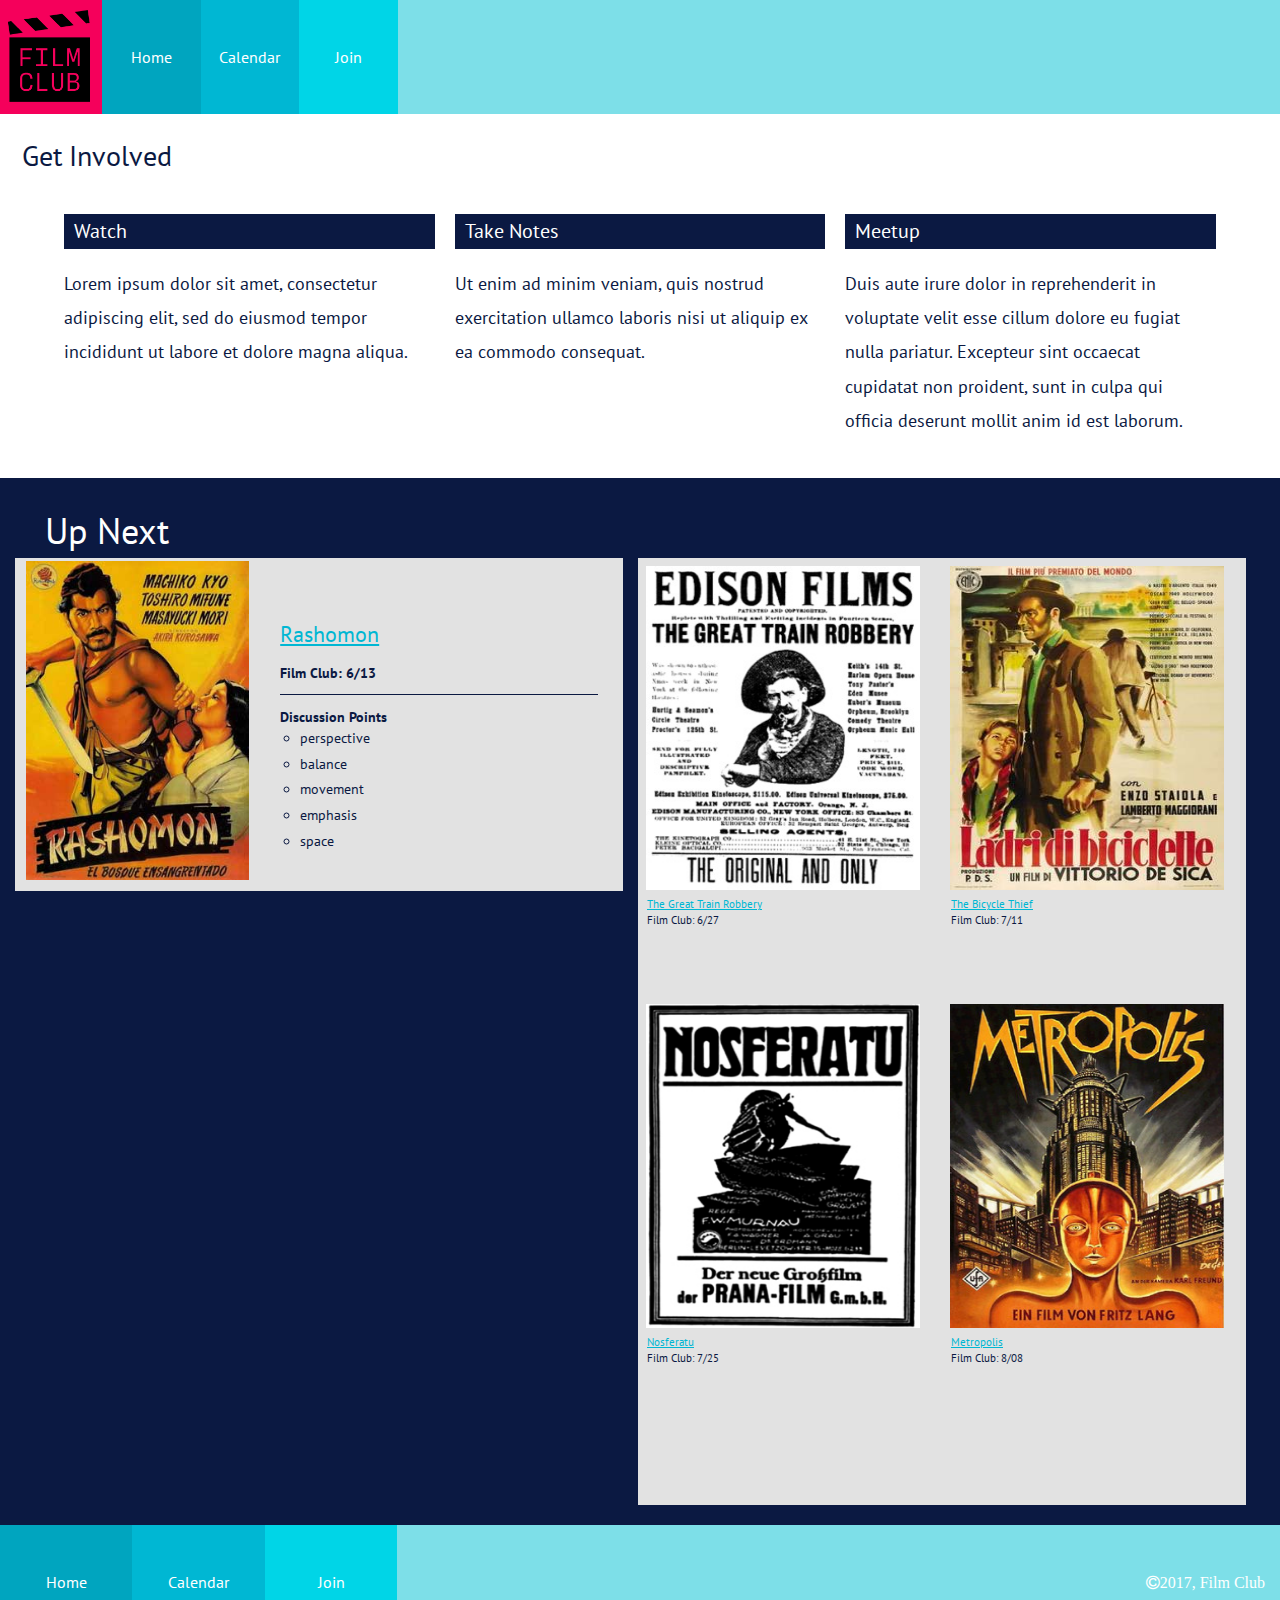
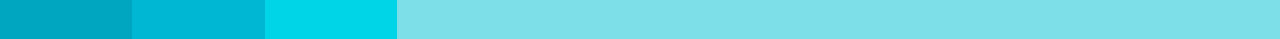
==== commit 1e130a05: "finished home desktop page" ====
--- a/index.html
+++ b/index.html
@@ -24,6 +24,7 @@
       <li id="join"><a href="./join/index.html">Join</a></li>
     </ul>
   </header>
+
   <section>
     <h2>Get Involved</h2>
     <div class="involved">
@@ -47,50 +48,52 @@
   <section>
     <div class="big-blue-box">
       <h2>Up Next</h2>
-      <div class="white-box">
-        <div class="rashomon">
-          <img src="./images/rashomon-poster.jpg" alt="movie poster">
+      <div class="movie-container">
+        <div class="white-box">
+          <div class="rashomon">
+            <img src="./images/rashomon-poster.jpg" alt="movie poster">
+          </div>
+          <div class="film-info">
+            <h3><a href="https://www.youtube.com/watch?v=7QTrx3YNz7A&t=8s">Rashomon</a></h3>
+            <p>Film Club: <b>6/13</b></p>
+            <div class="hz-line"></div>
+            <p>Discussion Points</p>
+            <ul id="disc">
+              <li id="disc">perspective</li>
+              <li id="disc">balance</li>
+              <li id="disc">movement</li>
+              <li id="disc">emphasis</li>
+              <li id="disc">space</li>
+            </ul>
+          </div>
         </div>
-        <div class="film-info">
-          <h3><a href="https://www.youtube.com/watch?v=7QTrx3YNz7A&t=8s">Rashomon</a></h3>
-          <p>Film Club: <b>6/13</b></p>
-          <div class="hz-line"></div>
-          <p>Discussion Points</p>
-          <ul id="disc">
-            <li id="disc">perspective</li>
-            <li id="disc">balance</li>
-            <li id="disc">movement</li>
-            <li id="disc">emphasis</li>
-            <li id="disc">space</li>
-          </ul>
-        </div>
-      </div>
 
-      <!--group of 4 film posters/dates-->
-      <div class="upcoming-films">
-        <div class="pic pic-one">
-          <img src="./images/great-train-poster.jpg" alt="movie poster">
-          <h6 class="movie-title"><a href="https://www.youtube.com/watch?v=zuto7qWrplc">The Great Train Robbery</a></h6>
-          <figcaption class="film-club">Film Club: <strong>6/27</strong></figcaption>
-        </div>
-        <div class="pic pic-two">
-          <img src="./images/bicycle-thief-poster.jpg" alt="movie poster">
-          <h6 class="movie-title"><a href="https://www.youtube.com/watch?v=H3jnzXX9mXs">The Bicycle Thief</a></h6>
-          <figcaption class="film-club">Film Club: <strong>7/11</strong></figcaption>
-        </div>
-        <div class="pic pic-three">
-          <img src="./images/nosferatu-poster.jpg" alt="movie poster">
-          <h6 class="movie-title"><a href="https://www.youtube.com/watch?v=FC6jFoYm3xs">Nosferatu</a></h6>
-          <figcaption class="film-club">Film Club: <strong>7/25</strong></figcaption>
-        </div>
-        <div class="pic pic-four">
-          <img src="./images/metropolis-poster.jpg" alt="movie poster">
-          <h6 class="movie-title"><a href="https://www.youtube.com/watch?v=Q0NzALRJifI">Metropolis</a></h6>
-          <figcaption class="film-club">Film Club: <strong> 8/08</strong></figcaption>
+        <!--group of 4 film posters/dates-->
+        <div class="upcoming-films">
+          <div class="pic pic-one">
+            <img src="./images/great-train-poster.jpg" alt="movie poster">
+            <h6 class="movie-title"><a href="https://www.youtube.com/watch?v=zuto7qWrplc">The Great Train Robbery</a></h6>
+            <figcaption class="film-club">Film Club: <strong>6/27</strong></figcaption>
+          </div>
+          <div class="pic pic-two">
+            <img src="./images/bicycle-thief-poster.jpg" alt="movie poster">
+            <h6 class="movie-title"><a href="https://www.youtube.com/watch?v=H3jnzXX9mXs">The Bicycle Thief</a></h6>
+            <figcaption class="film-club">Film Club: <strong>7/11</strong></figcaption>
+          </div>
+          <div class="pic pic-three">
+            <img src="./images/nosferatu-poster.jpg" alt="movie poster">
+            <h6 class="movie-title"><a href="https://www.youtube.com/watch?v=FC6jFoYm3xs">Nosferatu</a></h6>
+            <figcaption class="film-club">Film Club: <strong>7/25</strong></figcaption>
+          </div>
+          <div class="pic pic-four">
+            <img src="./images/metropolis-poster.jpg" alt="movie poster">
+            <h6 class="movie-title"><a href="https://www.youtube.com/watch?v=Q0NzALRJifI">Metropolis</a></h6>
+            <figcaption class="film-club">Film Club: <strong> 8/08</strong></figcaption>
+          </div>
         </div>
       </div>
     </div>
-    </div>
+    <!-- </div> -->
   </section>
   <footer>
     <div class="footer-flex">
@@ -105,4 +108,4 @@
 
 </body>
 
-</html>
+</html>--- a/css/main.css
+++ b/css/main.css
@@ -489,7 +489,7 @@
     margin-left: 9px;
     padding-top: 7px;
   }
-}
+
 /*-----footer-----------*/
 
 
@@ -537,4 +537,71 @@
 
 @media (min-width: 769px) {
 
-}
+  ul[class="header"] {
+    flex: 0 1 35%;
+  }
+
+  h2{
+    font-size: 28px;
+  }
+
+  .movie-container{
+    display: flex;
+    flex-flow: row nowrap;
+    flex: 1 1 45%;
+    justify-content: flex-start;
+    align-items: flex-start;
+  }
+  .white-box {
+    width: 31%;
+    height: auto;
+    flex: 0 1 58%;
+  }
+  .upcoming-films{
+    flex: 0 1 58%;
+  }
+
+  .rashomon>img {
+    width: 95%;
+    margin: 11px;
+  }
+
+  .rashomon{
+    flex: 1 0 33%;
+  }
+  h3{
+  margin-top: 0;
+  }
+
+ul #disc{
+  height: 2vw;
+  width: 28vw;
+}
+
+#disc{
+  width: 26vw;
+}
+
+.film-info{
+  margin-top: -56px;
+  margin-left: 30px;
+}
+
+.film-info>p{
+  margin-bottom: 14px;
+}
+  .white-box{
+    margin: 15px;
+    margin-top: 0;
+    width: 0;
+    height: 26vw;
+  }
+.upcoming-films{
+  flex-flow: row wrap;
+  width: 95vw;
+  margin: 0;
+  height: 74vw;
+  margin-bottom: 20px;
+}
+
+}
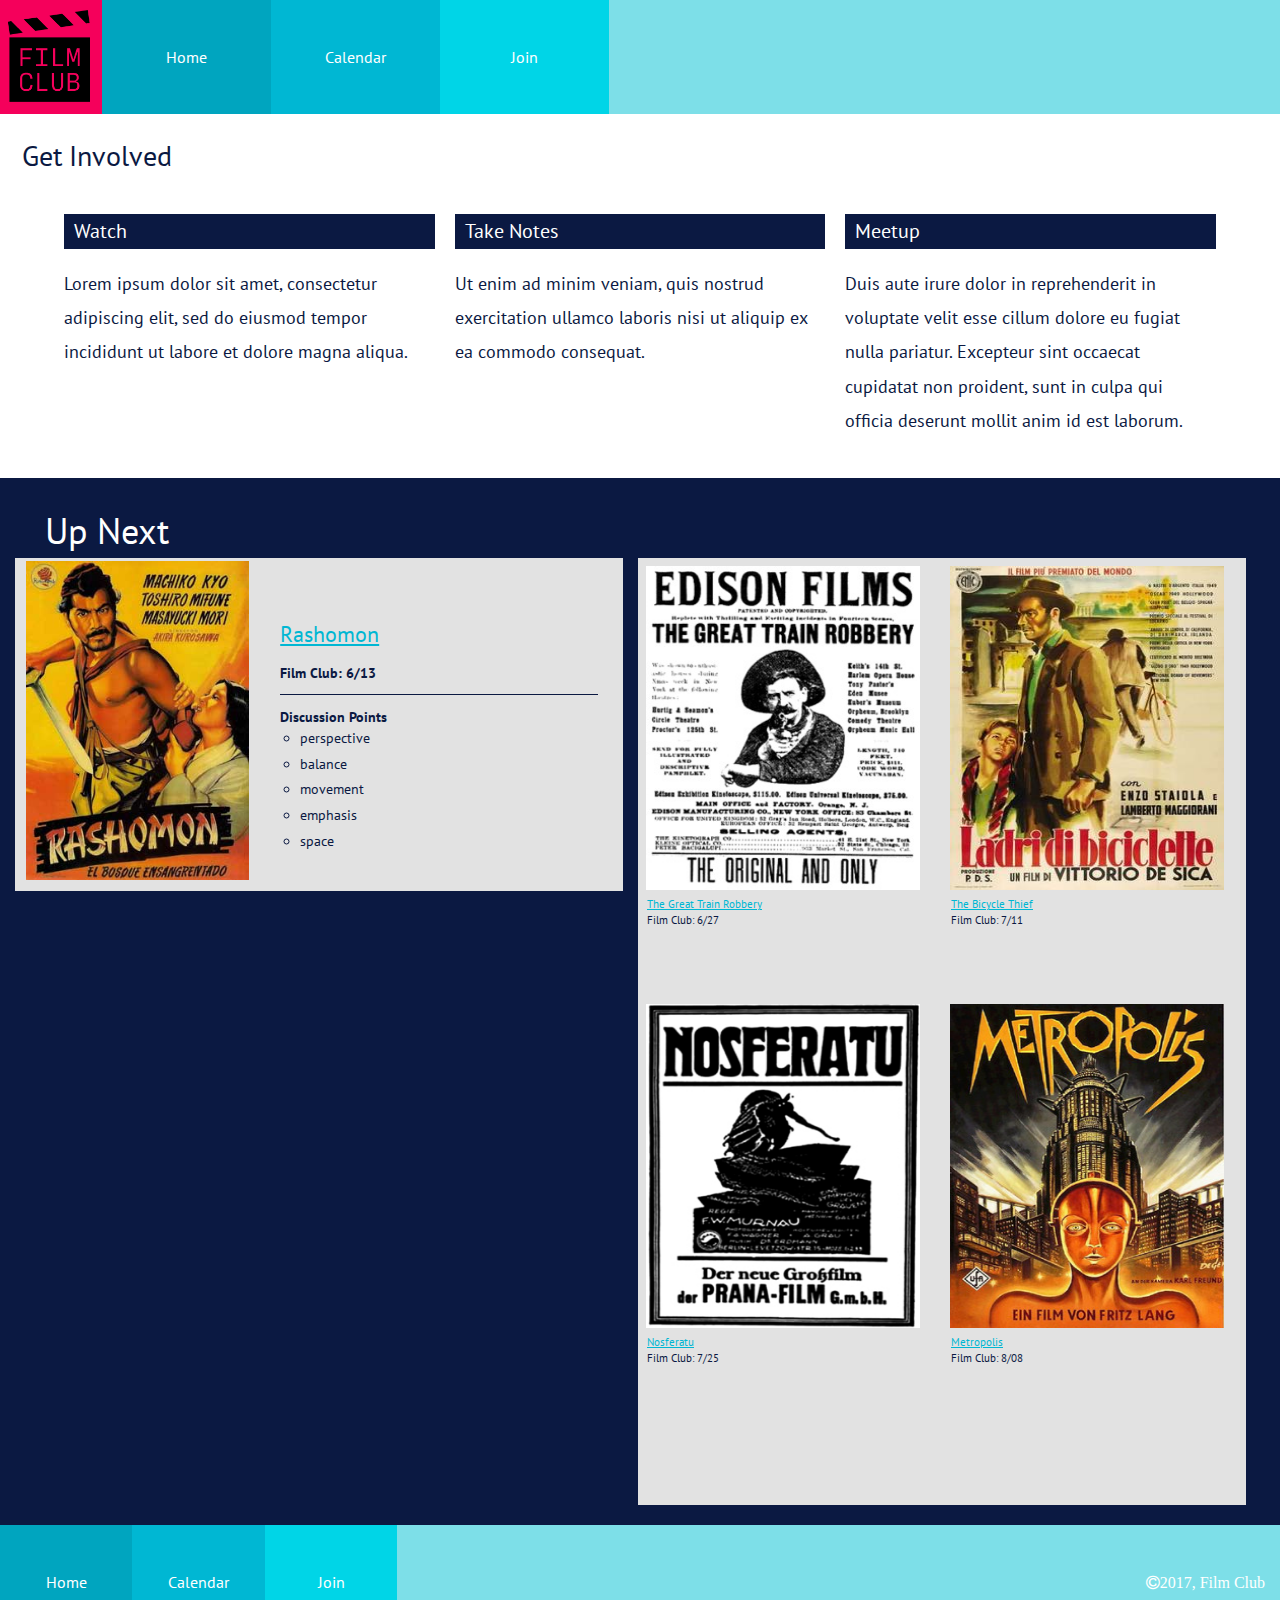
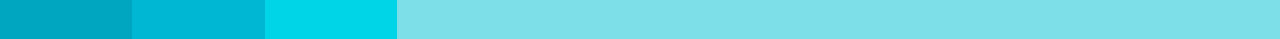
==== commit 5f724e8e: "completed join desktop page" ====
--- a/index.html
+++ b/index.html
@@ -99,8 +99,8 @@
     <div class="footer-flex">
       <ul class="footer">
         <li id="home"><a href="./index.html">Home</a></li>
-        <li id="calendar"><a href="../calendar/index.html">Calendar</a></li>
-        <li id="join"><a href="../join/index.html">Join</a></li>
+        <li id="calendar"><a href="./calendar/index.html">Calendar</a></li>
+        <li id="join"><a href="./join/index.html">Join</a></li>
       </ul>
       <div class="copyright"><i class="fa fa-copyright" aria-hidden="true">2017, Film Club</i></div>
     </div>
@@ -108,4 +108,4 @@
 
 </body>
 
-</html>+</html>
--- a/css/main.css
+++ b/css/main.css
@@ -491,8 +491,6 @@
   }
 
 /*-----footer-----------*/
-
-
 .footer-flex{
   display: flex;
   flex-flow: row nowrap;
@@ -538,7 +536,7 @@
 @media (min-width: 769px) {
 
   ul[class="header"] {
-    flex: 0 1 35%;
+    flex: 0 1 60%;
   }
 
   h2{
@@ -603,5 +601,8 @@
   height: 74vw;
   margin-bottom: 20px;
 }
-
-}
+.footer{
+  flex: 1 0 67%;
+}
+
+}
